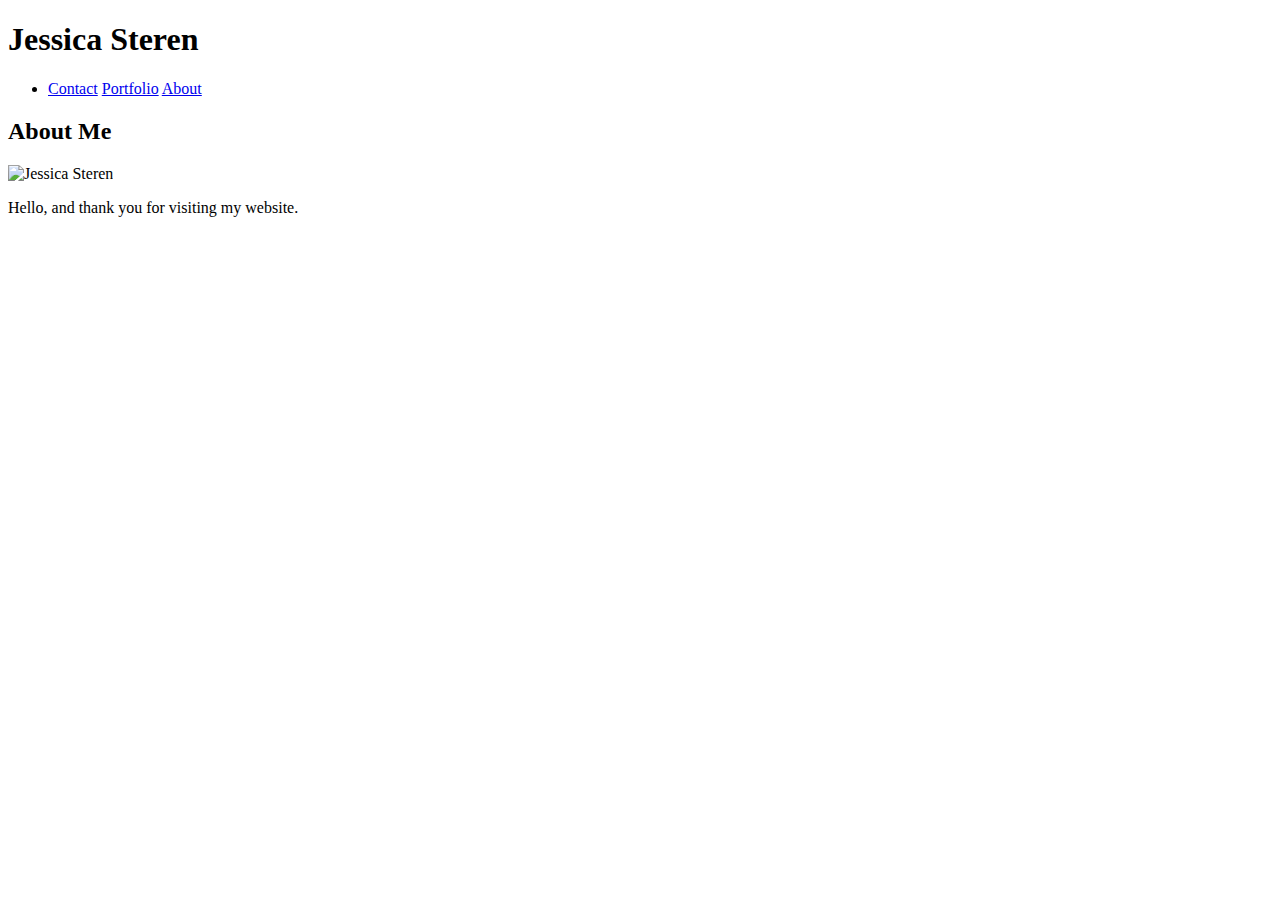
==== index.html @ 6ff4fa4b "initial project version" ====
<!DOCTYPE html>
<html lang="en">
<head>
    <meta charset="UTF-8">
    <meta name="viewport" content="width=device-width, initial-scale=1.0">
    <meta http-equiv="X-UA-Compatible" content="ie=edge">
    <title>Document</title>
    <link rel="stylesheet" type="text/css" href="assets/css/style.css">
</head>

<body>
    <header>
        <h1>Jessica Steren</h1>
        <div> 
            <ul>
                <li>
                    <a href="#">Contact</a>
                    <a href="#">Portfolio</a>
                    <a href="#">About</a>
                </li>

            </ul>
        </div>
      </header>
      <div class=container>
            <section id="main-bio">

                    <h2>About Me</h2>
              
                    <img src="C:\Users\jeste\Desktop\BootCamp\Week_1\Homework\Basic-Portfolio\assets\images\headshot.jpg" alt="Jessica Steren">
              
                    <p> Hello, and thank you for visiting my website.</p>
                  </section>
              
         </div>
      
</body>
</html>
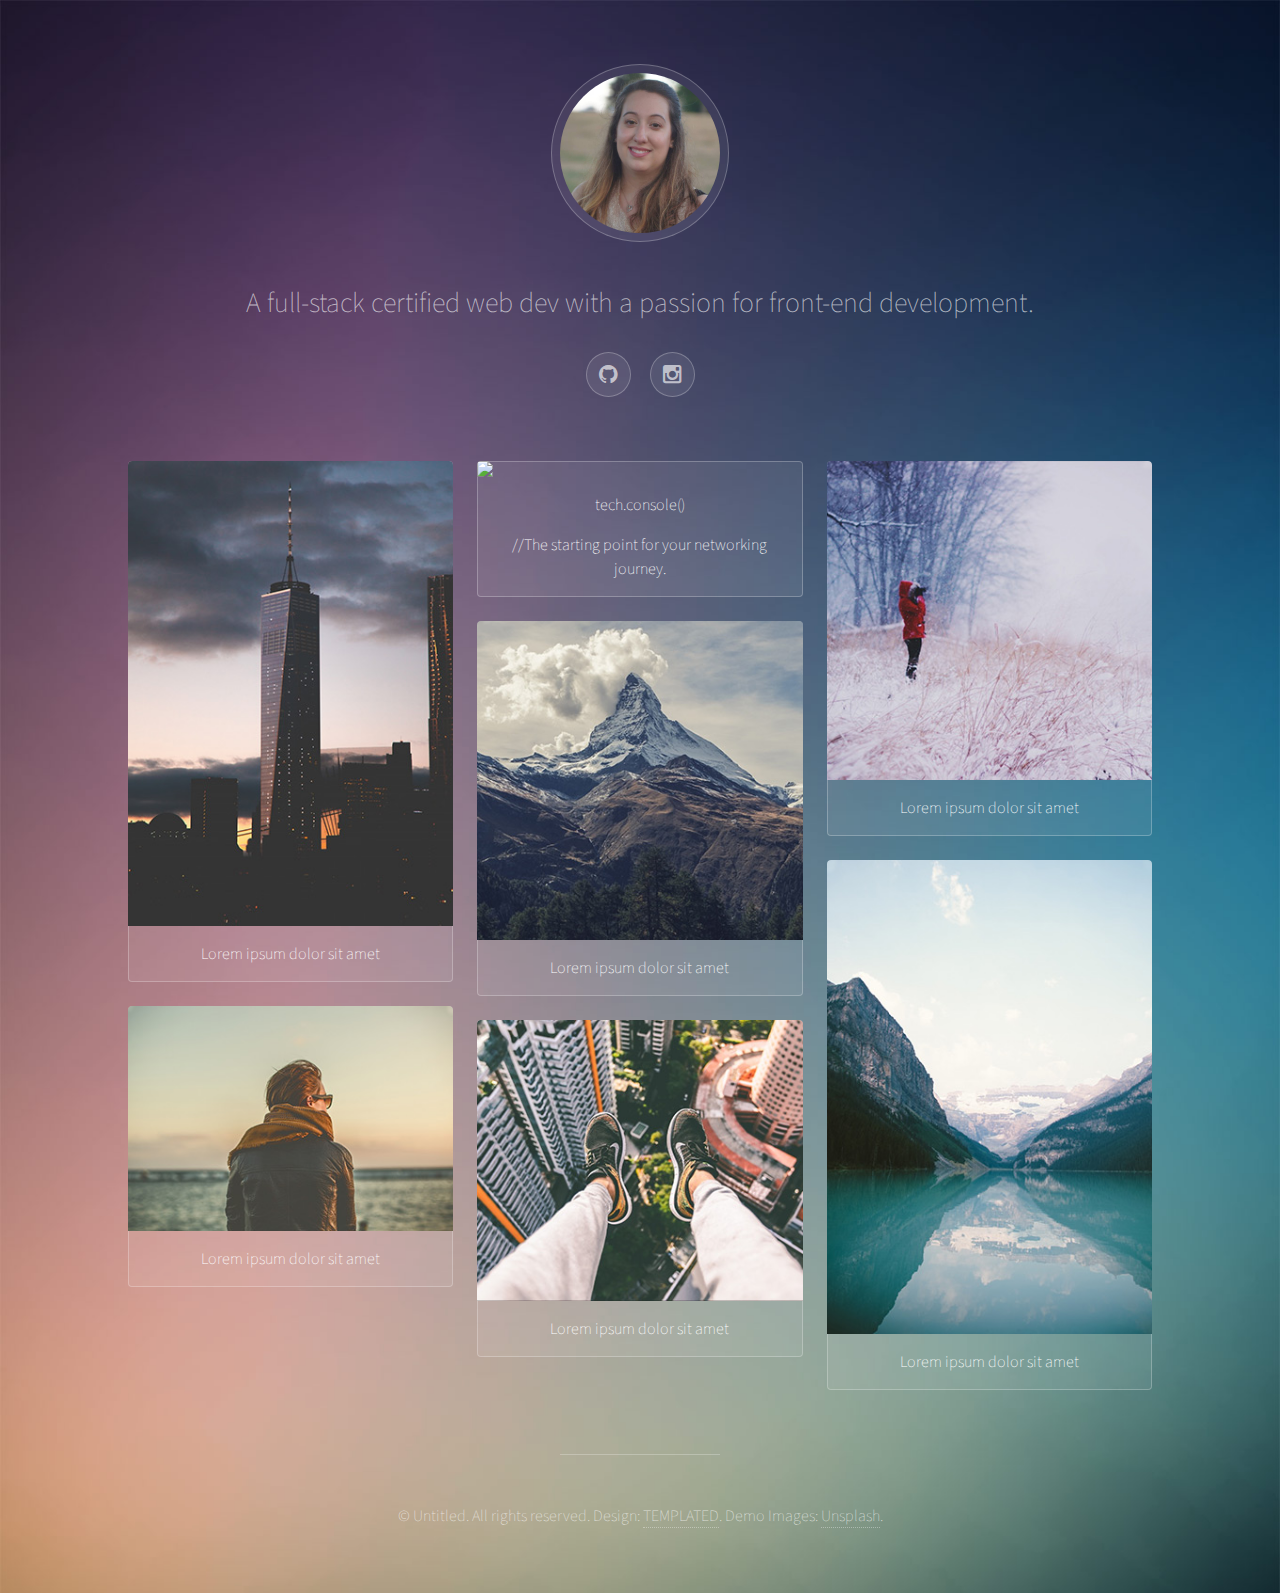
==== commit ab80a4c3: "make live" ====
--- a/index.html
+++ b/index.html
@@ -1,38 +1,87 @@
-<!DOCTYPE html>
-<html lang="en">
-<head>
-    <meta charset="UTF-8">
-    <meta name="viewport" content="width=device-width, initial-scale=1.0">
-    <meta http-equiv="X-UA-Compatible" content="ie=edge">
-    <title>Document</title>
-    <link rel="stylesheet" type="text/css" href="assets/css/style.css">
-</head>
+<!DOCTYPE HTML>
+<!--
+	Visualize by TEMPLATED
+	templated.co @templatedco
+	Released for free under the Creative Commons Attribution 3.0 license (templated.co/license)
+-->
+<html>
+	<head>
+		<title>Visualize by TEMPLATED</title>
+		<meta charset="utf-8" />
+		<meta name="viewport" content="width=device-width, initial-scale=1" />
+		<link rel="stylesheet" href="assets/css/main.css" />
+	</head>
+	<body>
 
-<body>
-    <header>
-        <h1>Jessica Steren</h1>
-        <div> 
-            <ul>
-                <li>
-                    <a href="#">Contact</a>
-                    <a href="#">Portfolio</a>
-                    <a href="#">About</a>
-                </li>
+		<!-- Wrapper -->
+			<div id="wrapper">
 
-            </ul>
-        </div>
-      </header>
-      <div class=container>
-            <section id="main-bio">
+				<!-- Header -->
+					<header id="header">
+						<span class="avatar"><img src="images/avatar.jpg" alt="" /></span>
+						<h1> A full-stack certified web dev with a passion for 	front-end development.</h1>
+						<ul class="icons">
+							<li><a href="https://github.com/fitharwe" class="icon style2 fa-github"><span class="label">GitHub</span></a></li>
+							<li><a href="https://www.instagram.com/msjessica_elizabeth	/" class="icon style2 fa-instagram"><span class="label">Instagram</span></a></li>
+						</ul>
+					</header>
 
-                    <h2>About Me</h2>
-              
-                    <img src="C:\Users\jeste\Desktop\BootCamp\Week_1\Homework\Basic-Portfolio\assets\images\headshot.jpg" alt="Jessica Steren">
-              
-                    <p> Hello, and thank you for visiting my website.</p>
-                  </section>
-              
-         </div>
-      
-</body>
+				<!-- Main -->
+					<section id="main">
+
+						<!-- Thumbnails -->
+							<section class="thumbnails">
+								<div>
+									<a href="images/fulls/01.jpg">
+										<img src="images/thumbs/01.jpg" alt="" />
+										<h3>Lorem ipsum dolor sit amet</h3>
+									</a>
+									<a href="images/fulls/02.jpg">
+										<img src="images/thumbs/02.jpg" alt="" />
+										<h3>Lorem ipsum dolor sit amet</h3>
+									</a>
+								</div>
+								<div>
+									<a href="images/fulls/03.jpg">
+										<img src="images/thumbs/03.jpg" ,alt="" />
+										<h3>tech.console()</h3> 
+										<h3>//The starting point for your networking journey.</h3>
+									</a>
+									<a href="images/fulls/04.jpg">
+										<img src="images/thumbs/04.jpg" alt="" />
+										<h3>Lorem ipsum dolor sit amet</h3>
+									</a>
+									<a href="images/fulls/05.jpg">
+										<img src="images/thumbs/05.jpg" alt="" />
+										<h3>Lorem ipsum dolor sit amet</h3>
+									</a>
+								</div>
+								<div>
+									<a href="images/fulls/06.jpg">
+										<img src="images/thumbs/06.jpg" alt="" />
+										<h3>Lorem ipsum dolor sit amet</h3>
+									</a>
+									<a href="images/fulls/07.jpg">
+										<img src="images/thumbs/07.jpg" alt="" />
+										<h3>Lorem ipsum dolor sit amet</h3>
+									</a>
+								</div>
+							</section>
+
+					</section>
+
+				<!-- Footer -->
+					<footer id="footer">
+						<p>&copy; Untitled. All rights reserved. Design: <a href="http://templated.co">TEMPLATED</a>. Demo Images: <a href="http://unsplash.com">Unsplash</a>.</p>
+					</footer>
+
+			</div>
+
+		<!-- Scripts -->
+			<script src="assets/js/jquery.min.js"></script>
+			<script src="assets/js/jquery.poptrox.min.js"></script>
+			<script src="assets/js/skel.min.js"></script>
+			<script src="assets/js/main.js"></script>
+
+	</body>
 </html>--- a/assets/css/main.css
+++ b/assets/css/main.css
@@ -0,0 +1,2638 @@
+@charset "UTF-8";
+@import url(font-awesome.min.css);
+@import url("http://fonts.googleapis.com/css?family=Source+Sans+Pro:200");
+
+/*
+	Visualize by TEMPLATED
+	templated.co @templatedco
+	Released for free under the Creative Commons Attribution 3.0 license (templated.co/license)
+*/
+
+/* Reset */
+
+	html, body, div, span, applet, object, iframe, h1, h2, h3, h4, h5, h6, p, blockquote, pre, a, abbr, acronym, address, big, cite, code, del, dfn, em, img, ins, kbd, q, s, samp, small, strike, strong, sub, sup, tt, var, b, u, i, center, dl, dt, dd, ol, ul, li, fieldset, form, label, legend, table, caption, tbody, tfoot, thead, tr, th, td, article, aside, canvas, details, embed, figure, figcaption, footer, header, hgroup, menu, nav, output, ruby, section, summary, time, mark, audio, video {
+		margin: 0;
+		padding: 0;
+		border: 0;
+		font-size: 100%;
+		font: inherit;
+		vertical-align: baseline;
+	}
+
+	article, aside, details, figcaption, figure, footer, header, hgroup, menu, nav, section {
+		display: block;
+	}
+
+	body {
+		line-height: 1;
+	}
+
+	ol, ul {
+		list-style: none;
+	}
+
+	blockquote, q {
+		quotes: none;
+	}
+
+	blockquote:before, blockquote:after, q:before, q:after {
+		content: '';
+		content: none;
+	}
+
+	table {
+		border-collapse: collapse;
+		border-spacing: 0;
+	}
+
+	body {
+		-webkit-text-size-adjust: none;
+	}
+
+/* Box Model */
+
+	*, *:before, *:after {
+		-moz-box-sizing: border-box;
+		-webkit-box-sizing: border-box;
+		box-sizing: border-box;
+	}
+
+/* Grid */
+
+	.row {
+		border-bottom: solid 1px transparent;
+		-moz-box-sizing: border-box;
+		-webkit-box-sizing: border-box;
+		box-sizing: border-box;
+	}
+
+	.row > * {
+		float: left;
+		-moz-box-sizing: border-box;
+		-webkit-box-sizing: border-box;
+		box-sizing: border-box;
+	}
+
+	.row:after, .row:before {
+		content: '';
+		display: block;
+		clear: both;
+		height: 0;
+	}
+
+	.row.uniform > * > :first-child {
+		margin-top: 0;
+	}
+
+	.row.uniform > * > :last-child {
+		margin-bottom: 0;
+	}
+
+	.row.\30 \25 > * {
+		padding: 0 0 0 0em;
+	}
+
+	.row.\30 \25 {
+		margin: 0 0 -1px 0em;
+	}
+
+	.row.uniform.\30 \25 > * {
+		padding: 0em 0 0 0em;
+	}
+
+	.row.uniform.\30 \25 {
+		margin: 0em 0 -1px 0em;
+	}
+
+	.row > * {
+		padding: 0 0 0 2em;
+	}
+
+	.row {
+		margin: 0 0 -1px -2em;
+	}
+
+	.row.uniform > * {
+		padding: 2em 0 0 2em;
+	}
+
+	.row.uniform {
+		margin: -2em 0 -1px -2em;
+	}
+
+	.row.\32 00\25 > * {
+		padding: 0 0 0 4em;
+	}
+
+	.row.\32 00\25 {
+		margin: 0 0 -1px -4em;
+	}
+
+	.row.uniform.\32 00\25 > * {
+		padding: 4em 0 0 4em;
+	}
+
+	.row.uniform.\32 00\25 {
+		margin: -4em 0 -1px -4em;
+	}
+
+	.row.\31 50\25 > * {
+		padding: 0 0 0 3em;
+	}
+
+	.row.\31 50\25 {
+		margin: 0 0 -1px -3em;
+	}
+
+	.row.uniform.\31 50\25 > * {
+		padding: 3em 0 0 3em;
+	}
+
+	.row.uniform.\31 50\25 {
+		margin: -3em 0 -1px -3em;
+	}
+
+	.row.\35 0\25 > * {
+		padding: 0 0 0 1em;
+	}
+
+	.row.\35 0\25 {
+		margin: 0 0 -1px -1em;
+	}
+
+	.row.uniform.\35 0\25 > * {
+		padding: 1em 0 0 1em;
+	}
+
+	.row.uniform.\35 0\25 {
+		margin: -1em 0 -1px -1em;
+	}
+
+	.row.\32 5\25 > * {
+		padding: 0 0 0 0.5em;
+	}
+
+	.row.\32 5\25 {
+		margin: 0 0 -1px -0.5em;
+	}
+
+	.row.uniform.\32 5\25 > * {
+		padding: 0.5em 0 0 0.5em;
+	}
+
+	.row.uniform.\32 5\25 {
+		margin: -0.5em 0 -1px -0.5em;
+	}
+
+	.\31 2u, .\31 2u\24 {
+		width: 100%;
+		clear: none;
+		margin-left: 0;
+	}
+
+	.\31 1u, .\31 1u\24 {
+		width: 91.6666666667%;
+		clear: none;
+		margin-left: 0;
+	}
+
+	.\31 0u, .\31 0u\24 {
+		width: 83.3333333333%;
+		clear: none;
+		margin-left: 0;
+	}
+
+	.\39 u, .\39 u\24 {
+		width: 75%;
+		clear: none;
+		margin-left: 0;
+	}
+
+	.\38 u, .\38 u\24 {
+		width: 66.6666666667%;
+		clear: none;
+		margin-left: 0;
+	}
+
+	.\37 u, .\37 u\24 {
+		width: 58.3333333333%;
+		clear: none;
+		margin-left: 0;
+	}
+
+	.\36 u, .\36 u\24 {
+		width: 50%;
+		clear: none;
+		margin-left: 0;
+	}
+
+	.\35 u, .\35 u\24 {
+		width: 41.6666666667%;
+		clear: none;
+		margin-left: 0;
+	}
+
+	.\34 u, .\34 u\24 {
+		width: 33.3333333333%;
+		clear: none;
+		margin-left: 0;
+	}
+
+	.\33 u, .\33 u\24 {
+		width: 25%;
+		clear: none;
+		margin-left: 0;
+	}
+
+	.\32 u, .\32 u\24 {
+		width: 16.6666666667%;
+		clear: none;
+		margin-left: 0;
+	}
+
+	.\31 u, .\31 u\24 {
+		width: 8.3333333333%;
+		clear: none;
+		margin-left: 0;
+	}
+
+	.\31 2u\24 + *,
+	.\31 1u\24 + *,
+	.\31 0u\24 + *,
+	.\39 u\24 + *,
+	.\38 u\24 + *,
+	.\37 u\24 + *,
+	.\36 u\24 + *,
+	.\35 u\24 + *,
+	.\34 u\24 + *,
+	.\33 u\24 + *,
+	.\32 u\24 + *,
+	.\31 u\24 + * {
+		clear: left;
+	}
+
+	.\-11u {
+		margin-left: 91.66667%;
+	}
+
+	.\-10u {
+		margin-left: 83.33333%;
+	}
+
+	.\-9u {
+		margin-left: 75%;
+	}
+
+	.\-8u {
+		margin-left: 66.66667%;
+	}
+
+	.\-7u {
+		margin-left: 58.33333%;
+	}
+
+	.\-6u {
+		margin-left: 50%;
+	}
+
+	.\-5u {
+		margin-left: 41.66667%;
+	}
+
+	.\-4u {
+		margin-left: 33.33333%;
+	}
+
+	.\-3u {
+		margin-left: 25%;
+	}
+
+	.\-2u {
+		margin-left: 16.66667%;
+	}
+
+	.\-1u {
+		margin-left: 8.33333%;
+	}
+
+	@media screen and (max-width: 1680px) {
+
+		.row > * {
+			padding: 0 0 0 2em;
+		}
+
+		.row {
+			margin: 0 0 -1px -2em;
+		}
+
+		.row.uniform > * {
+			padding: 2em 0 0 2em;
+		}
+
+		.row.uniform {
+			margin: -2em 0 -1px -2em;
+		}
+
+		.row.\32 00\25 > * {
+			padding: 0 0 0 4em;
+		}
+
+		.row.\32 00\25 {
+			margin: 0 0 -1px -4em;
+		}
+
+		.row.uniform.\32 00\25 > * {
+			padding: 4em 0 0 4em;
+		}
+
+		.row.uniform.\32 00\25 {
+			margin: -4em 0 -1px -4em;
+		}
+
+		.row.\31 50\25 > * {
+			padding: 0 0 0 3em;
+		}
+
+		.row.\31 50\25 {
+			margin: 0 0 -1px -3em;
+		}
+
+		.row.uniform.\31 50\25 > * {
+			padding: 3em 0 0 3em;
+		}
+
+		.row.uniform.\31 50\25 {
+			margin: -3em 0 -1px -3em;
+		}
+
+		.row.\35 0\25 > * {
+			padding: 0 0 0 1em;
+		}
+
+		.row.\35 0\25 {
+			margin: 0 0 -1px -1em;
+		}
+
+		.row.uniform.\35 0\25 > * {
+			padding: 1em 0 0 1em;
+		}
+
+		.row.uniform.\35 0\25 {
+			margin: -1em 0 -1px -1em;
+		}
+
+		.row.\32 5\25 > * {
+			padding: 0 0 0 0.5em;
+		}
+
+		.row.\32 5\25 {
+			margin: 0 0 -1px -0.5em;
+		}
+
+		.row.uniform.\32 5\25 > * {
+			padding: 0.5em 0 0 0.5em;
+		}
+
+		.row.uniform.\32 5\25 {
+			margin: -0.5em 0 -1px -0.5em;
+		}
+
+		.\31 2u\28xlarge\29, .\31 2u\24\28xlarge\29 {
+			width: 100%;
+			clear: none;
+			margin-left: 0;
+		}
+
+		.\31 1u\28xlarge\29, .\31 1u\24\28xlarge\29 {
+			width: 91.6666666667%;
+			clear: none;
+			margin-left: 0;
+		}
+
+		.\31 0u\28xlarge\29, .\31 0u\24\28xlarge\29 {
+			width: 83.3333333333%;
+			clear: none;
+			margin-left: 0;
+		}
+
+		.\39 u\28xlarge\29, .\39 u\24\28xlarge\29 {
+			width: 75%;
+			clear: none;
+			margin-left: 0;
+		}
+
+		.\38 u\28xlarge\29, .\38 u\24\28xlarge\29 {
+			width: 66.6666666667%;
+			clear: none;
+			margin-left: 0;
+		}
+
+		.\37 u\28xlarge\29, .\37 u\24\28xlarge\29 {
+			width: 58.3333333333%;
+			clear: none;
+			margin-left: 0;
+		}
+
+		.\36 u\28xlarge\29, .\36 u\24\28xlarge\29 {
+			width: 50%;
+			clear: none;
+			margin-left: 0;
+		}
+
+		.\35 u\28xlarge\29, .\35 u\24\28xlarge\29 {
+			width: 41.6666666667%;
+			clear: none;
+			margin-left: 0;
+		}
+
+		.\34 u\28xlarge\29, .\34 u\24\28xlarge\29 {
+			width: 33.3333333333%;
+			clear: none;
+			margin-left: 0;
+		}
+
+		.\33 u\28xlarge\29, .\33 u\24\28xlarge\29 {
+			width: 25%;
+			clear: none;
+			margin-left: 0;
+		}
+
+		.\32 u\28xlarge\29, .\32 u\24\28xlarge\29 {
+			width: 16.6666666667%;
+			clear: none;
+			margin-left: 0;
+		}
+
+		.\31 u\28xlarge\29, .\31 u\24\28xlarge\29 {
+			width: 8.3333333333%;
+			clear: none;
+			margin-left: 0;
+		}
+
+		.\31 2u\24\28xlarge\29 + *,
+		.\31 1u\24\28xlarge\29 + *,
+		.\31 0u\24\28xlarge\29 + *,
+		.\39 u\24\28xlarge\29 + *,
+		.\38 u\24\28xlarge\29 + *,
+		.\37 u\24\28xlarge\29 + *,
+		.\36 u\24\28xlarge\29 + *,
+		.\35 u\24\28xlarge\29 + *,
+		.\34 u\24\28xlarge\29 + *,
+		.\33 u\24\28xlarge\29 + *,
+		.\32 u\24\28xlarge\29 + *,
+		.\31 u\24\28xlarge\29 + * {
+			clear: left;
+		}
+
+		.\-11u\28xlarge\29 {
+			margin-left: 91.66667%;
+		}
+
+		.\-10u\28xlarge\29 {
+			margin-left: 83.33333%;
+		}
+
+		.\-9u\28xlarge\29 {
+			margin-left: 75%;
+		}
+
+		.\-8u\28xlarge\29 {
+			margin-left: 66.66667%;
+		}
+
+		.\-7u\28xlarge\29 {
+			margin-left: 58.33333%;
+		}
+
+		.\-6u\28xlarge\29 {
+			margin-left: 50%;
+		}
+
+		.\-5u\28xlarge\29 {
+			margin-left: 41.66667%;
+		}
+
+		.\-4u\28xlarge\29 {
+			margin-left: 33.33333%;
+		}
+
+		.\-3u\28xlarge\29 {
+			margin-left: 25%;
+		}
+
+		.\-2u\28xlarge\29 {
+			margin-left: 16.66667%;
+		}
+
+		.\-1u\28xlarge\29 {
+			margin-left: 8.33333%;
+		}
+
+	}
+
+	@media screen and (max-width: 1280px) {
+
+		.row > * {
+			padding: 0 0 0 2em;
+		}
+
+		.row {
+			margin: 0 0 -1px -2em;
+		}
+
+		.row.uniform > * {
+			padding: 2em 0 0 2em;
+		}
+
+		.row.uniform {
+			margin: -2em 0 -1px -2em;
+		}
+
+		.row.\32 00\25 > * {
+			padding: 0 0 0 4em;
+		}
+
+		.row.\32 00\25 {
+			margin: 0 0 -1px -4em;
+		}
+
+		.row.uniform.\32 00\25 > * {
+			padding: 4em 0 0 4em;
+		}
+
+		.row.uniform.\32 00\25 {
+			margin: -4em 0 -1px -4em;
+		}
+
+		.row.\31 50\25 > * {
+			padding: 0 0 0 3em;
+		}
+
+		.row.\31 50\25 {
+			margin: 0 0 -1px -3em;
+		}
+
+		.row.uniform.\31 50\25 > * {
+			padding: 3em 0 0 3em;
+		}
+
+		.row.uniform.\31 50\25 {
+			margin: -3em 0 -1px -3em;
+		}
+
+		.row.\35 0\25 > * {
+			padding: 0 0 0 1em;
+		}
+
+		.row.\35 0\25 {
+			margin: 0 0 -1px -1em;
+		}
+
+		.row.uniform.\35 0\25 > * {
+			padding: 1em 0 0 1em;
+		}
+
+		.row.uniform.\35 0\25 {
+			margin: -1em 0 -1px -1em;
+		}
+
+		.row.\32 5\25 > * {
+			padding: 0 0 0 0.5em;
+		}
+
+		.row.\32 5\25 {
+			margin: 0 0 -1px -0.5em;
+		}
+
+		.row.uniform.\32 5\25 > * {
+			padding: 0.5em 0 0 0.5em;
+		}
+
+		.row.uniform.\32 5\25 {
+			margin: -0.5em 0 -1px -0.5em;
+		}
+
+		.\31 2u\28large\29, .\31 2u\24\28large\29 {
+			width: 100%;
+			clear: none;
+			margin-left: 0;
+		}
+
+		.\31 1u\28large\29, .\31 1u\24\28large\29 {
+			width: 91.6666666667%;
+			clear: none;
+			margin-left: 0;
+		}
+
+		.\31 0u\28large\29, .\31 0u\24\28large\29 {
+			width: 83.3333333333%;
+			clear: none;
+			margin-left: 0;
+		}
+
+		.\39 u\28large\29, .\39 u\24\28large\29 {
+			width: 75%;
+			clear: none;
+			margin-left: 0;
+		}
+
+		.\38 u\28large\29, .\38 u\24\28large\29 {
+			width: 66.6666666667%;
+			clear: none;
+			margin-left: 0;
+		}
+
+		.\37 u\28large\29, .\37 u\24\28large\29 {
+			width: 58.3333333333%;
+			clear: none;
+			margin-left: 0;
+		}
+
+		.\36 u\28large\29, .\36 u\24\28large\29 {
+			width: 50%;
+			clear: none;
+			margin-left: 0;
+		}
+
+		.\35 u\28large\29, .\35 u\24\28large\29 {
+			width: 41.6666666667%;
+			clear: none;
+			margin-left: 0;
+		}
+
+		.\34 u\28large\29, .\34 u\24\28large\29 {
+			width: 33.3333333333%;
+			clear: none;
+			margin-left: 0;
+		}
+
+		.\33 u\28large\29, .\33 u\24\28large\29 {
+			width: 25%;
+			clear: none;
+			margin-left: 0;
+		}
+
+		.\32 u\28large\29, .\32 u\24\28large\29 {
+			width: 16.6666666667%;
+			clear: none;
+			margin-left: 0;
+		}
+
+		.\31 u\28large\29, .\31 u\24\28large\29 {
+			width: 8.3333333333%;
+			clear: none;
+			margin-left: 0;
+		}
+
+		.\31 2u\24\28large\29 + *,
+		.\31 1u\24\28large\29 + *,
+		.\31 0u\24\28large\29 + *,
+		.\39 u\24\28large\29 + *,
+		.\38 u\24\28large\29 + *,
+		.\37 u\24\28large\29 + *,
+		.\36 u\24\28large\29 + *,
+		.\35 u\24\28large\29 + *,
+		.\34 u\24\28large\29 + *,
+		.\33 u\24\28large\29 + *,
+		.\32 u\24\28large\29 + *,
+		.\31 u\24\28large\29 + * {
+			clear: left;
+		}
+
+		.\-11u\28large\29 {
+			margin-left: 91.66667%;
+		}
+
+		.\-10u\28large\29 {
+			margin-left: 83.33333%;
+		}
+
+		.\-9u\28large\29 {
+			margin-left: 75%;
+		}
+
+		.\-8u\28large\29 {
+			margin-left: 66.66667%;
+		}
+
+		.\-7u\28large\29 {
+			margin-left: 58.33333%;
+		}
+
+		.\-6u\28large\29 {
+			margin-left: 50%;
+		}
+
+		.\-5u\28large\29 {
+			margin-left: 41.66667%;
+		}
+
+		.\-4u\28large\29 {
+			margin-left: 33.33333%;
+		}
+
+		.\-3u\28large\29 {
+			margin-left: 25%;
+		}
+
+		.\-2u\28large\29 {
+			margin-left: 16.66667%;
+		}
+
+		.\-1u\28large\29 {
+			margin-left: 8.33333%;
+		}
+
+	}
+
+	@media screen and (max-width: 980px) {
+
+		.row > * {
+			padding: 0 0 0 2em;
+		}
+
+		.row {
+			margin: 0 0 -1px -2em;
+		}
+
+		.row.uniform > * {
+			padding: 2em 0 0 2em;
+		}
+
+		.row.uniform {
+			margin: -2em 0 -1px -2em;
+		}
+
+		.row.\32 00\25 > * {
+			padding: 0 0 0 4em;
+		}
+
+		.row.\32 00\25 {
+			margin: 0 0 -1px -4em;
+		}
+
+		.row.uniform.\32 00\25 > * {
+			padding: 4em 0 0 4em;
+		}
+
+		.row.uniform.\32 00\25 {
+			margin: -4em 0 -1px -4em;
+		}
+
+		.row.\31 50\25 > * {
+			padding: 0 0 0 3em;
+		}
+
+		.row.\31 50\25 {
+			margin: 0 0 -1px -3em;
+		}
+
+		.row.uniform.\31 50\25 > * {
+			padding: 3em 0 0 3em;
+		}
+
+		.row.uniform.\31 50\25 {
+			margin: -3em 0 -1px -3em;
+		}
+
+		.row.\35 0\25 > * {
+			padding: 0 0 0 1em;
+		}
+
+		.row.\35 0\25 {
+			margin: 0 0 -1px -1em;
+		}
+
+		.row.uniform.\35 0\25 > * {
+			padding: 1em 0 0 1em;
+		}
+
+		.row.uniform.\35 0\25 {
+			margin: -1em 0 -1px -1em;
+		}
+
+		.row.\32 5\25 > * {
+			padding: 0 0 0 0.5em;
+		}
+
+		.row.\32 5\25 {
+			margin: 0 0 -1px -0.5em;
+		}
+
+		.row.uniform.\32 5\25 > * {
+			padding: 0.5em 0 0 0.5em;
+		}
+
+		.row.uniform.\32 5\25 {
+			margin: -0.5em 0 -1px -0.5em;
+		}
+
+		.\31 2u\28medium\29, .\31 2u\24\28medium\29 {
+			width: 100%;
+			clear: none;
+			margin-left: 0;
+		}
+
+		.\31 1u\28medium\29, .\31 1u\24\28medium\29 {
+			width: 91.6666666667%;
+			clear: none;
+			margin-left: 0;
+		}
+
+		.\31 0u\28medium\29, .\31 0u\24\28medium\29 {
+			width: 83.3333333333%;
+			clear: none;
+			margin-left: 0;
+		}
+
+		.\39 u\28medium\29, .\39 u\24\28medium\29 {
+			width: 75%;
+			clear: none;
+			margin-left: 0;
+		}
+
+		.\38 u\28medium\29, .\38 u\24\28medium\29 {
+			width: 66.6666666667%;
+			clear: none;
+			margin-left: 0;
+		}
+
+		.\37 u\28medium\29, .\37 u\24\28medium\29 {
+			width: 58.3333333333%;
+			clear: none;
+			margin-left: 0;
+		}
+
+		.\36 u\28medium\29, .\36 u\24\28medium\29 {
+			width: 50%;
+			clear: none;
+			margin-left: 0;
+		}
+
+		.\35 u\28medium\29, .\35 u\24\28medium\29 {
+			width: 41.6666666667%;
+			clear: none;
+			margin-left: 0;
+		}
+
+		.\34 u\28medium\29, .\34 u\24\28medium\29 {
+			width: 33.3333333333%;
+			clear: none;
+			margin-left: 0;
+		}
+
+		.\33 u\28medium\29, .\33 u\24\28medium\29 {
+			width: 25%;
+			clear: none;
+			margin-left: 0;
+		}
+
+		.\32 u\28medium\29, .\32 u\24\28medium\29 {
+			width: 16.6666666667%;
+			clear: none;
+			margin-left: 0;
+		}
+
+		.\31 u\28medium\29, .\31 u\24\28medium\29 {
+			width: 8.3333333333%;
+			clear: none;
+			margin-left: 0;
+		}
+
+		.\31 2u\24\28medium\29 + *,
+		.\31 1u\24\28medium\29 + *,
+		.\31 0u\24\28medium\29 + *,
+		.\39 u\24\28medium\29 + *,
+		.\38 u\24\28medium\29 + *,
+		.\37 u\24\28medium\29 + *,
+		.\36 u\24\28medium\29 + *,
+		.\35 u\24\28medium\29 + *,
+		.\34 u\24\28medium\29 + *,
+		.\33 u\24\28medium\29 + *,
+		.\32 u\24\28medium\29 + *,
+		.\31 u\24\28medium\29 + * {
+			clear: left;
+		}
+
+		.\-11u\28medium\29 {
+			margin-left: 91.66667%;
+		}
+
+		.\-10u\28medium\29 {
+			margin-left: 83.33333%;
+		}
+
+		.\-9u\28medium\29 {
+			margin-left: 75%;
+		}
+
+		.\-8u\28medium\29 {
+			margin-left: 66.66667%;
+		}
+
+		.\-7u\28medium\29 {
+			margin-left: 58.33333%;
+		}
+
+		.\-6u\28medium\29 {
+			margin-left: 50%;
+		}
+
+		.\-5u\28medium\29 {
+			margin-left: 41.66667%;
+		}
+
+		.\-4u\28medium\29 {
+			margin-left: 33.33333%;
+		}
+
+		.\-3u\28medium\29 {
+			margin-left: 25%;
+		}
+
+		.\-2u\28medium\29 {
+			margin-left: 16.66667%;
+		}
+
+		.\-1u\28medium\29 {
+			margin-left: 8.33333%;
+		}
+
+	}
+
+	@media screen and (max-width: 736px) {
+
+		.row > * {
+			padding: 0 0 0 2em;
+		}
+
+		.row {
+			margin: 0 0 -1px -2em;
+		}
+
+		.row.uniform > * {
+			padding: 2em 0 0 2em;
+		}
+
+		.row.uniform {
+			margin: -2em 0 -1px -2em;
+		}
+
+		.row.\32 00\25 > * {
+			padding: 0 0 0 4em;
+		}
+
+		.row.\32 00\25 {
+			margin: 0 0 -1px -4em;
+		}
+
+		.row.uniform.\32 00\25 > * {
+			padding: 4em 0 0 4em;
+		}
+
+		.row.uniform.\32 00\25 {
+			margin: -4em 0 -1px -4em;
+		}
+
+		.row.\31 50\25 > * {
+			padding: 0 0 0 3em;
+		}
+
+		.row.\31 50\25 {
+			margin: 0 0 -1px -3em;
+		}
+
+		.row.uniform.\31 50\25 > * {
+			padding: 3em 0 0 3em;
+		}
+
+		.row.uniform.\31 50\25 {
+			margin: -3em 0 -1px -3em;
+		}
+
+		.row.\35 0\25 > * {
+			padding: 0 0 0 1em;
+		}
+
+		.row.\35 0\25 {
+			margin: 0 0 -1px -1em;
+		}
+
+		.row.uniform.\35 0\25 > * {
+			padding: 1em 0 0 1em;
+		}
+
+		.row.uniform.\35 0\25 {
+			margin: -1em 0 -1px -1em;
+		}
+
+		.row.\32 5\25 > * {
+			padding: 0 0 0 0.5em;
+		}
+
+		.row.\32 5\25 {
+			margin: 0 0 -1px -0.5em;
+		}
+
+		.row.uniform.\32 5\25 > * {
+			padding: 0.5em 0 0 0.5em;
+		}
+
+		.row.uniform.\32 5\25 {
+			margin: -0.5em 0 -1px -0.5em;
+		}
+
+		.\31 2u\28small\29, .\31 2u\24\28small\29 {
+			width: 100%;
+			clear: none;
+			margin-left: 0;
+		}
+
+		.\31 1u\28small\29, .\31 1u\24\28small\29 {
+			width: 91.6666666667%;
+			clear: none;
+			margin-left: 0;
+		}
+
+		.\31 0u\28small\29, .\31 0u\24\28small\29 {
+			width: 83.3333333333%;
+			clear: none;
+			margin-left: 0;
+		}
+
+		.\39 u\28small\29, .\39 u\24\28small\29 {
+			width: 75%;
+			clear: none;
+			margin-left: 0;
+		}
+
+		.\38 u\28small\29, .\38 u\24\28small\29 {
+			width: 66.6666666667%;
+			clear: none;
+			margin-left: 0;
+		}
+
+		.\37 u\28small\29, .\37 u\24\28small\29 {
+			width: 58.3333333333%;
+			clear: none;
+			margin-left: 0;
+		}
+
+		.\36 u\28small\29, .\36 u\24\28small\29 {
+			width: 50%;
+			clear: none;
+			margin-left: 0;
+		}
+
+		.\35 u\28small\29, .\35 u\24\28small\29 {
+			width: 41.6666666667%;
+			clear: none;
+			margin-left: 0;
+		}
+
+		.\34 u\28small\29, .\34 u\24\28small\29 {
+			width: 33.3333333333%;
+			clear: none;
+			margin-left: 0;
+		}
+
+		.\33 u\28small\29, .\33 u\24\28small\29 {
+			width: 25%;
+			clear: none;
+			margin-left: 0;
+		}
+
+		.\32 u\28small\29, .\32 u\24\28small\29 {
+			width: 16.6666666667%;
+			clear: none;
+			margin-left: 0;
+		}
+
+		.\31 u\28small\29, .\31 u\24\28small\29 {
+			width: 8.3333333333%;
+			clear: none;
+			margin-left: 0;
+		}
+
+		.\31 2u\24\28small\29 + *,
+		.\31 1u\24\28small\29 + *,
+		.\31 0u\24\28small\29 + *,
+		.\39 u\24\28small\29 + *,
+		.\38 u\24\28small\29 + *,
+		.\37 u\24\28small\29 + *,
+		.\36 u\24\28small\29 + *,
+		.\35 u\24\28small\29 + *,
+		.\34 u\24\28small\29 + *,
+		.\33 u\24\28small\29 + *,
+		.\32 u\24\28small\29 + *,
+		.\31 u\24\28small\29 + * {
+			clear: left;
+		}
+
+		.\-11u\28small\29 {
+			margin-left: 91.66667%;
+		}
+
+		.\-10u\28small\29 {
+			margin-left: 83.33333%;
+		}
+
+		.\-9u\28small\29 {
+			margin-left: 75%;
+		}
+
+		.\-8u\28small\29 {
+			margin-left: 66.66667%;
+		}
+
+		.\-7u\28small\29 {
+			margin-left: 58.33333%;
+		}
+
+		.\-6u\28small\29 {
+			margin-left: 50%;
+		}
+
+		.\-5u\28small\29 {
+			margin-left: 41.66667%;
+		}
+
+		.\-4u\28small\29 {
+			margin-left: 33.33333%;
+		}
+
+		.\-3u\28small\29 {
+			margin-left: 25%;
+		}
+
+		.\-2u\28small\29 {
+			margin-left: 16.66667%;
+		}
+
+		.\-1u\28small\29 {
+			margin-left: 8.33333%;
+		}
+
+	}
+
+	@media screen and (max-width: 480px) {
+
+		.row > * {
+			padding: 0 0 0 2em;
+		}
+
+		.row {
+			margin: 0 0 -1px -2em;
+		}
+
+		.row.uniform > * {
+			padding: 2em 0 0 2em;
+		}
+
+		.row.uniform {
+			margin: -2em 0 -1px -2em;
+		}
+
+		.row.\32 00\25 > * {
+			padding: 0 0 0 4em;
+		}
+
+		.row.\32 00\25 {
+			margin: 0 0 -1px -4em;
+		}
+
+		.row.uniform.\32 00\25 > * {
+			padding: 4em 0 0 4em;
+		}
+
+		.row.uniform.\32 00\25 {
+			margin: -4em 0 -1px -4em;
+		}
+
+		.row.\31 50\25 > * {
+			padding: 0 0 0 3em;
+		}
+
+		.row.\31 50\25 {
+			margin: 0 0 -1px -3em;
+		}
+
+		.row.uniform.\31 50\25 > * {
+			padding: 3em 0 0 3em;
+		}
+
+		.row.uniform.\31 50\25 {
+			margin: -3em 0 -1px -3em;
+		}
+
+		.row.\35 0\25 > * {
+			padding: 0 0 0 1em;
+		}
+
+		.row.\35 0\25 {
+			margin: 0 0 -1px -1em;
+		}
+
+		.row.uniform.\35 0\25 > * {
+			padding: 1em 0 0 1em;
+		}
+
+		.row.uniform.\35 0\25 {
+			margin: -1em 0 -1px -1em;
+		}
+
+		.row.\32 5\25 > * {
+			padding: 0 0 0 0.5em;
+		}
+
+		.row.\32 5\25 {
+			margin: 0 0 -1px -0.5em;
+		}
+
+		.row.uniform.\32 5\25 > * {
+			padding: 0.5em 0 0 0.5em;
+		}
+
+		.row.uniform.\32 5\25 {
+			margin: -0.5em 0 -1px -0.5em;
+		}
+
+		.\31 2u\28xsmall\29, .\31 2u\24\28xsmall\29 {
+			width: 100%;
+			clear: none;
+			margin-left: 0;
+		}
+
+		.\31 1u\28xsmall\29, .\31 1u\24\28xsmall\29 {
+			width: 91.6666666667%;
+			clear: none;
+			margin-left: 0;
+		}
+
+		.\31 0u\28xsmall\29, .\31 0u\24\28xsmall\29 {
+			width: 83.3333333333%;
+			clear: none;
+			margin-left: 0;
+		}
+
+		.\39 u\28xsmall\29, .\39 u\24\28xsmall\29 {
+			width: 75%;
+			clear: none;
+			margin-left: 0;
+		}
+
+		.\38 u\28xsmall\29, .\38 u\24\28xsmall\29 {
+			width: 66.6666666667%;
+			clear: none;
+			margin-left: 0;
+		}
+
+		.\37 u\28xsmall\29, .\37 u\24\28xsmall\29 {
+			width: 58.3333333333%;
+			clear: none;
+			margin-left: 0;
+		}
+
+		.\36 u\28xsmall\29, .\36 u\24\28xsmall\29 {
+			width: 50%;
+			clear: none;
+			margin-left: 0;
+		}
+
+		.\35 u\28xsmall\29, .\35 u\24\28xsmall\29 {
+			width: 41.6666666667%;
+			clear: none;
+			margin-left: 0;
+		}
+
+		.\34 u\28xsmall\29, .\34 u\24\28xsmall\29 {
+			width: 33.3333333333%;
+			clear: none;
+			margin-left: 0;
+		}
+
+		.\33 u\28xsmall\29, .\33 u\24\28xsmall\29 {
+			width: 25%;
+			clear: none;
+			margin-left: 0;
+		}
+
+		.\32 u\28xsmall\29, .\32 u\24\28xsmall\29 {
+			width: 16.6666666667%;
+			clear: none;
+			margin-left: 0;
+		}
+
+		.\31 u\28xsmall\29, .\31 u\24\28xsmall\29 {
+			width: 8.3333333333%;
+			clear: none;
+			margin-left: 0;
+		}
+
+		.\31 2u\24\28xsmall\29 + *,
+		.\31 1u\24\28xsmall\29 + *,
+		.\31 0u\24\28xsmall\29 + *,
+		.\39 u\24\28xsmall\29 + *,
+		.\38 u\24\28xsmall\29 + *,
+		.\37 u\24\28xsmall\29 + *,
+		.\36 u\24\28xsmall\29 + *,
+		.\35 u\24\28xsmall\29 + *,
+		.\34 u\24\28xsmall\29 + *,
+		.\33 u\24\28xsmall\29 + *,
+		.\32 u\24\28xsmall\29 + *,
+		.\31 u\24\28xsmall\29 + * {
+			clear: left;
+		}
+
+		.\-11u\28xsmall\29 {
+			margin-left: 91.66667%;
+		}
+
+		.\-10u\28xsmall\29 {
+			margin-left: 83.33333%;
+		}
+
+		.\-9u\28xsmall\29 {
+			margin-left: 75%;
+		}
+
+		.\-8u\28xsmall\29 {
+			margin-left: 66.66667%;
+		}
+
+		.\-7u\28xsmall\29 {
+			margin-left: 58.33333%;
+		}
+
+		.\-6u\28xsmall\29 {
+			margin-left: 50%;
+		}
+
+		.\-5u\28xsmall\29 {
+			margin-left: 41.66667%;
+		}
+
+		.\-4u\28xsmall\29 {
+			margin-left: 33.33333%;
+		}
+
+		.\-3u\28xsmall\29 {
+			margin-left: 25%;
+		}
+
+		.\-2u\28xsmall\29 {
+			margin-left: 16.66667%;
+		}
+
+		.\-1u\28xsmall\29 {
+			margin-left: 8.33333%;
+		}
+
+	}
+
+/* Basic */
+
+	@-ms-viewport {
+		width: device-width;
+	}
+
+	body {
+		-ms-overflow-style: scrollbar;
+	}
+
+	@media screen and (max-width: 480px) {
+
+		html, body {
+			min-width: 320px;
+		}
+
+	}
+
+	body {
+		background-color: #000;
+		background-image: url("../../images/bg.jpg");
+		background-size: cover;
+		background-position: top center;
+	}
+
+		body.is-loading *, body.is-loading *:before, body.is-loading *:after {
+			-moz-animation: none !important;
+			-webkit-animation: none !important;
+			-ms-animation: none !important;
+			animation: none !important;
+			-moz-transition: none !important;
+			-webkit-transition: none !important;
+			-ms-transition: none !important;
+			transition: none !important;
+		}
+
+/* Type */
+
+	body, input, select, textarea {
+		color: rgba(255, 255, 255, 0.65);
+		font-family: "Source Sans Pro", Helvetica, sans-serif;
+		font-size: 13pt;
+		font-weight: 200;
+		line-height: 1.65;
+	}
+
+		@media screen and (max-width: 1280px) {
+
+			body, input, select, textarea {
+				font-size: 12pt;
+			}
+
+		}
+
+	a {
+		color: inherit;
+		text-decoration: none;
+		border-bottom: dotted 1px rgba(255, 255, 255, 0.35);
+		-moz-transition: border-bottom-color 0.2s ease-in-out, color 0.2s ease-in-out;
+		-webkit-transition: border-bottom-color 0.2s ease-in-out, color 0.2s ease-in-out;
+		-ms-transition: border-bottom-color 0.2s ease-in-out, color 0.2s ease-in-out;
+		transition: border-bottom-color 0.2s ease-in-out, color 0.2s ease-in-out;
+	}
+
+		a:hover {
+			color: #ffffff;
+			border-bottom-color: transparent;
+		}
+
+	strong, b {
+		color: #ffffff;
+		font-weight: 200;
+	}
+
+	em, i {
+		font-style: italic;
+	}
+
+	p {
+		margin: 0 0 2em 0;
+	}
+
+	h1, h2, h3, h4, h5, h6 {
+		color: #ffffff;
+		font-weight: 200;
+		line-height: 1.5;
+		margin: 0 0 1em 0;
+	}
+
+		h1 a, h2 a, h3 a, h4 a, h5 a, h6 a {
+			color: inherit;
+			text-decoration: none;
+		}
+
+		@media screen and (max-width: 980px) {
+
+			h1 br, h2 br, h3 br, h4 br, h5 br, h6 br {
+				display: none;
+			}
+
+		}
+
+	h1 {
+		font-size: 1.75em;
+	}
+
+		@media screen and (max-width: 980px) {
+
+			h1 {
+				font-size: 1.5em;
+			}
+
+		}
+
+		@media screen and (max-width: 736px) {
+
+			h1 {
+				font-size: 1.25em;
+			}
+
+		}
+
+	h2 {
+		font-size: 1.35em;
+	}
+
+		@media screen and (max-width: 736px) {
+
+			h2 {
+				font-size: 1em;
+			}
+
+		}
+
+	h3 {
+		font-size: 1em;
+	}
+
+	h4 {
+		font-size: 1em;
+	}
+
+	h5 {
+		font-size: 0.9em;
+	}
+
+	h6 {
+		font-size: 0.7em;
+	}
+
+	sub {
+		font-size: 0.8em;
+		position: relative;
+		top: 0.5em;
+	}
+
+	sup {
+		font-size: 0.8em;
+		position: relative;
+		top: -0.5em;
+	}
+
+	blockquote {
+		border-left: solid 4px rgba(255, 255, 255, 0.25);
+		font-style: italic;
+		margin: 0 0 2em 0;
+		padding: 0.5em 0 0.5em 2em;
+	}
+
+	code {
+		background: rgba(255, 255, 255, 0.075);
+		border-radius: 4px;
+		border: solid 1px rgba(255, 255, 255, 0.25);
+		font-family: "Courier New", monospace;
+		font-size: 0.9em;
+		margin: 0 0.25em;
+		padding: 0.25em 0.65em;
+	}
+
+	pre {
+		-webkit-overflow-scrolling: touch;
+		font-family: "Courier New", monospace;
+		font-size: 0.9em;
+		margin: 0 0 2em 0;
+	}
+
+		pre code {
+			display: block;
+			line-height: 1.75;
+			padding: 1em 1.5em;
+			overflow-x: auto;
+		}
+
+	hr {
+		border: 0;
+		border-bottom: solid 1px rgba(255, 255, 255, 0.25);
+		margin: 2em 0;
+	}
+
+		hr.major {
+			margin: 3em 0;
+		}
+
+	.align-left {
+		text-align: left;
+	}
+
+	.align-center {
+		text-align: center;
+	}
+
+	.align-right {
+		text-align: right;
+	}
+
+/* Section/Article */
+
+	section.special, article.special {
+		text-align: center;
+	}
+
+	header p {
+		color: rgba(255, 255, 255, 0.35);
+		position: relative;
+		margin: 0 0 1.5em 0;
+	}
+
+	header h2 + p {
+		font-size: 1.25em;
+		margin-top: -1em;
+	}
+
+	header h3 + p {
+		font-size: 1.1em;
+		margin-top: -0.8em;
+	}
+
+	header h4 + p,
+	header h5 + p,
+	header h6 + p {
+		font-size: 0.9em;
+		margin-top: -0.6em;
+	}
+
+/* Form */
+
+	form {
+		margin: 0 0 2em 0;
+	}
+
+	label {
+		color: #ffffff;
+		display: block;
+		font-size: 0.9em;
+		font-weight: 200;
+		margin: 0 0 1em 0;
+	}
+
+	input[type="text"],
+	input[type="password"],
+	input[type="email"],
+	input[type="tel"],
+	select,
+	textarea {
+		-moz-appearance: none;
+		-webkit-appearance: none;
+		-ms-appearance: none;
+		appearance: none;
+		background: rgba(255, 255, 255, 0.075);
+		border-radius: 4px;
+		border: none;
+		border: solid 1px rgba(255, 255, 255, 0.25);
+		color: inherit;
+		display: block;
+		outline: 0;
+		padding: 0 1em;
+		text-decoration: none;
+		width: 100%;
+	}
+
+		input[type="text"]:invalid,
+		input[type="password"]:invalid,
+		input[type="email"]:invalid,
+		input[type="tel"]:invalid,
+		select:invalid,
+		textarea:invalid {
+			box-shadow: none;
+		}
+
+		input[type="text"]:focus,
+		input[type="password"]:focus,
+		input[type="email"]:focus,
+		input[type="tel"]:focus,
+		select:focus,
+		textarea:focus {
+			border-color: #FF6382;
+			box-shadow: 0 0 0 1px #FF6382;
+		}
+
+	.select-wrapper {
+		text-decoration: none;
+		display: block;
+		position: relative;
+	}
+
+		.select-wrapper:before {
+			content: "";
+			-moz-osx-font-smoothing: grayscale;
+			-webkit-font-smoothing: antialiased;
+			font-family: FontAwesome;
+			font-style: normal;
+			font-weight: normal;
+			text-transform: none !important;
+		}
+
+		.select-wrapper:before {
+			color: rgba(255, 255, 255, 0.25);
+			display: block;
+			height: 2.75em;
+			line-height: 2.75em;
+			pointer-events: none;
+			position: absolute;
+			right: 0;
+			text-align: center;
+			top: 0;
+			width: 2.75em;
+		}
+
+		.select-wrapper select::-ms-expand {
+			display: none;
+		}
+
+	input[type="text"],
+	input[type="password"],
+	input[type="email"],
+	select {
+		height: 2.75em;
+	}
+
+	textarea {
+		padding: 0.75em 1em;
+	}
+
+	input[type="checkbox"],
+	input[type="radio"] {
+		-moz-appearance: none;
+		-webkit-appearance: none;
+		-ms-appearance: none;
+		appearance: none;
+		display: block;
+		float: left;
+		margin-right: -2em;
+		opacity: 0;
+		width: 1em;
+		z-index: -1;
+	}
+
+		input[type="checkbox"] + label,
+		input[type="radio"] + label {
+			text-decoration: none;
+			color: rgba(255, 255, 255, 0.65);
+			cursor: pointer;
+			display: inline-block;
+			font-size: 1em;
+			font-weight: 200;
+			padding-left: 2.4em;
+			padding-right: 0.75em;
+			position: relative;
+		}
+
+			input[type="checkbox"] + label:before,
+			input[type="radio"] + label:before {
+				-moz-osx-font-smoothing: grayscale;
+				-webkit-font-smoothing: antialiased;
+				font-family: FontAwesome;
+				font-style: normal;
+				font-weight: normal;
+				text-transform: none !important;
+			}
+
+			input[type="checkbox"] + label:before,
+			input[type="radio"] + label:before {
+				background: rgba(255, 255, 255, 0.075);
+				border-radius: 4px;
+				border: solid 1px rgba(255, 255, 255, 0.25);
+				content: '';
+				display: inline-block;
+				height: 1.65em;
+				left: 0;
+				line-height: 1.58125em;
+				position: absolute;
+				text-align: center;
+				top: 0;
+				width: 1.65em;
+			}
+
+		input[type="checkbox"]:checked + label:before,
+		input[type="radio"]:checked + label:before {
+			background: #FF6382;
+			border-color: #FF6382;
+			color: #ffffff;
+			content: '\f00c';
+		}
+
+		input[type="checkbox"]:focus + label:before,
+		input[type="radio"]:focus + label:before {
+			border-color: #FF6382;
+			box-shadow: 0 0 0 1px #FF6382;
+		}
+
+	input[type="checkbox"] + label:before {
+		border-radius: 4px;
+	}
+
+	input[type="radio"] + label:before {
+		border-radius: 100%;
+	}
+
+	::-webkit-input-placeholder {
+		color: rgba(255, 255, 255, 0.35) !important;
+		opacity: 1.0;
+	}
+
+	:-moz-placeholder {
+		color: rgba(255, 255, 255, 0.35) !important;
+		opacity: 1.0;
+	}
+
+	::-moz-placeholder {
+		color: rgba(255, 255, 255, 0.35) !important;
+		opacity: 1.0;
+	}
+
+	:-ms-input-placeholder {
+		color: rgba(255, 255, 255, 0.35) !important;
+		opacity: 1.0;
+	}
+
+	.formerize-placeholder {
+		color: rgba(255, 255, 255, 0.35) !important;
+		opacity: 1.0;
+	}
+
+/* Box */
+
+	.box {
+		border-radius: 4px;
+		border: solid 1px rgba(255, 255, 255, 0.25);
+		margin-bottom: 2em;
+		padding: 1.5em;
+	}
+
+		.box > :last-child,
+		.box > :last-child > :last-child,
+		.box > :last-child > :last-child > :last-child {
+			margin-bottom: 0;
+		}
+
+		.box.alt {
+			border: 0;
+			border-radius: 0;
+			padding: 0;
+		}
+
+/* Icon */
+
+	.icon {
+		text-decoration: none;
+		border-bottom: none;
+		position: relative;
+	}
+
+		.icon:before {
+			-moz-osx-font-smoothing: grayscale;
+			-webkit-font-smoothing: antialiased;
+			font-family: FontAwesome;
+			font-style: normal;
+			font-weight: normal;
+			text-transform: none !important;
+		}
+
+		.icon > .label {
+			display: none;
+		}
+
+		.icon.style2 {
+			-moz-transition: all 0.2s ease;
+			-webkit-transition: all 0.2s ease;
+			-ms-transition: all 0.2s ease;
+			transition: all 0.2s ease;
+			border-radius: 100%;
+			display: inline-block;
+			padding: 0.5em;
+			border: solid 1px rgba(255, 255, 255, 0.25);
+			background-color: rgba(255, 255, 255, 0.075);
+		}
+
+			.icon.style2:before {
+				display: block;
+				width: 1.25em;
+				height: 1.25em;
+				line-height: 1.25em;
+				font-size: 1.35em;
+			}
+
+			.icon.style2:hover {
+				background-color: rgba(255, 255, 255, 0.25);
+			}
+
+			@media screen and (max-width: 736px) {
+
+				.icon.style2:before {
+					font-size: 1em;
+				}
+
+			}
+
+/* Image */
+
+	.image {
+		border-radius: 4px;
+		border: 0;
+		display: inline-block;
+		position: relative;
+	}
+
+		.image img {
+			border-radius: 4px;
+			display: block;
+		}
+
+		.image.left, .image.right {
+			max-width: 40%;
+		}
+
+			.image.left img, .image.right img {
+				width: 100%;
+			}
+
+		.image.left {
+			float: left;
+			padding: 0 1.5em 1em 0;
+			top: 0.25em;
+		}
+
+		.image.right {
+			float: right;
+			padding: 0 0 1em 1.5em;
+			top: 0.25em;
+		}
+
+		.image.fit {
+			display: block;
+			margin: 0 0 2em 0;
+			width: 100%;
+		}
+
+			.image.fit img {
+				width: 100%;
+			}
+
+		.image.main {
+			display: block;
+			margin: 0 0 3em 0;
+			width: 100%;
+		}
+
+			.image.main img {
+				width: 100%;
+			}
+
+/* List */
+
+	ol {
+		list-style: decimal;
+		margin: 0 0 2em 0;
+		padding-left: 1.25em;
+	}
+
+		ol li {
+			padding-left: 0.25em;
+		}
+
+	ul {
+		list-style: disc;
+		margin: 0 0 2em 0;
+		padding-left: 1em;
+	}
+
+		ul li {
+			padding-left: 0.5em;
+		}
+
+		ul.alt {
+			list-style: none;
+			padding-left: 0;
+		}
+
+			ul.alt li {
+				border-top: solid 1px rgba(255, 255, 255, 0.25);
+				padding: 0.5em 0;
+			}
+
+				ul.alt li:first-child {
+					border-top: 0;
+					padding-top: 0;
+				}
+
+		ul.icons {
+			cursor: default;
+			list-style: none;
+			padding-left: 0;
+		}
+
+			ul.icons li {
+				display: inline-block;
+				padding: 0 1em 0 0;
+			}
+
+				ul.icons li:last-child {
+					padding-right: 0;
+				}
+
+		ul.actions {
+			cursor: default;
+			list-style: none;
+			padding-left: 0;
+		}
+
+			ul.actions li {
+				display: inline-block;
+				padding: 0 1em 0 0;
+				vertical-align: middle;
+			}
+
+				ul.actions li:last-child {
+					padding-right: 0;
+				}
+
+			ul.actions.small li {
+				padding: 0 0.5em 0 0;
+			}
+
+			ul.actions.vertical li {
+				display: block;
+				padding: 1em 0 0 0;
+			}
+
+				ul.actions.vertical li:first-child {
+					padding-top: 0;
+				}
+
+				ul.actions.vertical li > * {
+					margin-bottom: 0;
+				}
+
+			ul.actions.vertical.small li {
+				padding: 0.5em 0 0 0;
+			}
+
+				ul.actions.vertical.small li:first-child {
+					padding-top: 0;
+				}
+
+			ul.actions.fit {
+				display: table;
+				margin-left: -1em;
+				padding: 0;
+				table-layout: fixed;
+				width: calc(100% + 1em);
+			}
+
+				ul.actions.fit li {
+					display: table-cell;
+					padding: 0 0 0 1em;
+				}
+
+					ul.actions.fit li > * {
+						margin-bottom: 0;
+					}
+
+				ul.actions.fit.small {
+					margin-left: -0.5em;
+					width: calc(100% + 0.5em);
+				}
+
+					ul.actions.fit.small li {
+						padding: 0 0 0 0.5em;
+					}
+
+			@media screen and (max-width: 480px) {
+
+				ul.actions {
+					margin: 0 0 2em 0;
+				}
+
+					ul.actions li {
+						padding: 1em 0 0 0;
+						display: block;
+						text-align: center;
+						width: 100%;
+					}
+
+						ul.actions li:first-child {
+							padding-top: 0;
+						}
+
+						ul.actions li > * {
+							width: 100%;
+							margin: 0 !important;
+						}
+
+							ul.actions li > *.icon:before {
+								margin-left: -2em;
+							}
+
+					ul.actions.small li {
+						padding: 0.5em 0 0 0;
+					}
+
+						ul.actions.small li:first-child {
+							padding-top: 0;
+						}
+
+			}
+
+	dl {
+		margin: 0 0 2em 0;
+	}
+
+		dl dt {
+			display: block;
+			font-weight: 200;
+			margin: 0 0 1em 0;
+		}
+
+		dl dd {
+			margin-left: 2em;
+		}
+
+/* Table */
+
+	.table-wrapper {
+		-webkit-overflow-scrolling: touch;
+		overflow-x: auto;
+	}
+
+	table {
+		margin: 0 0 2em 0;
+		width: 100%;
+	}
+
+		table tbody tr {
+			border: solid 1px rgba(255, 255, 255, 0.25);
+			border-left: 0;
+			border-right: 0;
+		}
+
+			table tbody tr:nth-child(2n + 1) {
+				background-color: rgba(255, 255, 255, 0.075);
+			}
+
+		table td {
+			padding: 0.75em 0.75em;
+		}
+
+		table th {
+			color: #ffffff;
+			font-size: 0.9em;
+			font-weight: 200;
+			padding: 0 0.75em 0.75em 0.75em;
+			text-align: left;
+		}
+
+		table thead {
+			border-bottom: solid 2px rgba(255, 255, 255, 0.25);
+		}
+
+		table tfoot {
+			border-top: solid 2px rgba(255, 255, 255, 0.25);
+		}
+
+		table.alt {
+			border-collapse: separate;
+		}
+
+			table.alt tbody tr td {
+				border: solid 1px rgba(255, 255, 255, 0.25);
+				border-left-width: 0;
+				border-top-width: 0;
+			}
+
+				table.alt tbody tr td:first-child {
+					border-left-width: 1px;
+				}
+
+			table.alt tbody tr:first-child td {
+				border-top-width: 1px;
+			}
+
+			table.alt thead {
+				border-bottom: 0;
+			}
+
+			table.alt tfoot {
+				border-top: 0;
+			}
+
+/* Button */
+
+	input[type="submit"],
+	input[type="reset"],
+	input[type="button"],
+	button,
+	.button {
+		-moz-appearance: none;
+		-webkit-appearance: none;
+		-ms-appearance: none;
+		appearance: none;
+		-moz-transition: background-color 0.2s ease-in-out, color 0.2s ease-in-out;
+		-webkit-transition: background-color 0.2s ease-in-out, color 0.2s ease-in-out;
+		-ms-transition: background-color 0.2s ease-in-out, color 0.2s ease-in-out;
+		transition: background-color 0.2s ease-in-out, color 0.2s ease-in-out;
+		background-color: #FF6382;
+		border-radius: 4px;
+		border: 0;
+		color: !important;
+		cursor: pointer;
+		display: inline-block;
+		font-weight: 200;
+		height: 2.85em;
+		line-height: 2.95em;
+		padding: 0 1.5em;
+		text-align: center;
+		text-decoration: none;
+		white-space: nowrap;
+	}
+
+		input[type="submit"]:hover,
+		input[type="reset"]:hover,
+		input[type="button"]:hover,
+		button:hover,
+		.button:hover {
+			background-color: #ff7c96;
+		}
+
+		input[type="submit"]:active,
+		input[type="reset"]:active,
+		input[type="button"]:active,
+		button:active,
+		.button:active {
+			background-color: #ff496e;
+		}
+
+		input[type="submit"].icon,
+		input[type="reset"].icon,
+		input[type="button"].icon,
+		button.icon,
+		.button.icon {
+			padding-left: 1.35em;
+		}
+
+			input[type="submit"].icon:before,
+			input[type="reset"].icon:before,
+			input[type="button"].icon:before,
+			button.icon:before,
+			.button.icon:before {
+				margin-right: 0.5em;
+			}
+
+		input[type="submit"].fit,
+		input[type="reset"].fit,
+		input[type="button"].fit,
+		button.fit,
+		.button.fit {
+			display: block;
+			margin: 0 0 1em 0;
+			width: 100%;
+		}
+
+		input[type="submit"].small,
+		input[type="reset"].small,
+		input[type="button"].small,
+		button.small,
+		.button.small {
+			font-size: 0.8em;
+		}
+
+		input[type="submit"].big,
+		input[type="reset"].big,
+		input[type="button"].big,
+		button.big,
+		.button.big {
+			font-size: 1.35em;
+		}
+
+		input[type="submit"].alt,
+		input[type="reset"].alt,
+		input[type="button"].alt,
+		button.alt,
+		.button.alt {
+			background-color: transparent;
+			box-shadow: inset 0 0 0 2px rgba(255, 255, 255, 0.25);
+			color: #ffffff !important;
+		}
+
+			input[type="submit"].alt:hover,
+			input[type="reset"].alt:hover,
+			input[type="button"].alt:hover,
+			button.alt:hover,
+			.button.alt:hover {
+				background-color: rgba(255, 255, 255, 0.075);
+			}
+
+			input[type="submit"].alt:active,
+			input[type="reset"].alt:active,
+			input[type="button"].alt:active,
+			button.alt:active,
+			.button.alt:active {
+				background-color: rgba(255, 0, 0, 0.2);
+			}
+
+			input[type="submit"].alt.icon:before,
+			input[type="reset"].alt.icon:before,
+			input[type="button"].alt.icon:before,
+			button.alt.icon:before,
+			.button.alt.icon:before {
+				color: rgba(255, 255, 255, 0.35);
+			}
+
+		input[type="submit"].special,
+		input[type="reset"].special,
+		input[type="button"].special,
+		button.special,
+		.button.special {
+			background-color: #FF6382;
+			color: !important;
+		}
+
+			input[type="submit"].special:hover,
+			input[type="reset"].special:hover,
+			input[type="button"].special:hover,
+			button.special:hover,
+			.button.special:hover {
+				background-color: #ff7c96;
+			}
+
+			input[type="submit"].special:active,
+			input[type="reset"].special:active,
+			input[type="button"].special:active,
+			button.special:active,
+			.button.special:active {
+				background-color: #ff496e;
+			}
+
+		input[type="submit"].disabled, input[type="submit"]:disabled,
+		input[type="reset"].disabled,
+		input[type="reset"]:disabled,
+		input[type="button"].disabled,
+		input[type="button"]:disabled,
+		button.disabled,
+		button:disabled,
+		.button.disabled,
+		.button:disabled {
+			background-color: rgba(255, 255, 255, 0.65) !important;
+			box-shadow: inset 0 -0.15em 0 0 rgba(0, 0, 0, 0.15);
+			color: #000 !important;
+			cursor: default;
+			opacity: 0.25;
+		}
+
+		@media screen and (max-width: 480px) {
+
+			input[type="submit"],
+			input[type="reset"],
+			input[type="button"],
+			button,
+			.button {
+				padding: 0;
+			}
+
+		}
+
+/* Thumbnails */
+
+	.thumbnails {
+		display: -moz-flex;
+		display: -webkit-flex;
+		display: -ms-flex;
+		display: flex;
+		-moz-flex-direction: row;
+		-webkit-flex-direction: row;
+		-ms-flex-direction: row;
+		flex-direction: row;
+		position: relative;
+		margin: 0 0 2em -2em;
+	}
+
+		.thumbnails a {
+			-moz-transition: all 0.2s ease;
+			-webkit-transition: all 0.2s ease;
+			-ms-transition: all 0.2s ease;
+			transition: all 0.2s ease;
+			border-bottom: none;
+			display: block;
+			width: 100%;
+			margin: 0 0 2em 0;
+			text-align: center;
+			border-radius: 4px;
+			box-shadow: inset 0 0 0 1px rgba(255, 255, 255, 0.25);
+			background-color: rgba(255, 255, 255, 0.075);
+			cursor: pointer;
+			outline: 0;
+			overflow: hidden;
+		}
+
+			.thumbnails a img {
+				display: block;
+				width: 100%;
+				border-top-left-radius: 4px;
+				border-top-right-radius: 4px;
+			}
+
+			.thumbnails a h3 {
+				margin: 1em;
+			}
+
+			.thumbnails a:hover {
+				background-color: rgba(255, 255, 255, 0.25);
+				box-shadow: inset 0 0 0 1px rgba(255, 255, 255, 0.25), 0 0 0.5em 0 #FF6382;
+			}
+
+		.thumbnails > div {
+			display: -moz-flex;
+			display: -webkit-flex;
+			display: -ms-flex;
+			display: flex;
+			-moz-flex-direction: column;
+			-webkit-flex-direction: column;
+			-ms-flex-direction: column;
+			flex-direction: column;
+			width: calc(100% / 3);
+			padding-left: 2em;
+		}
+
+			.thumbnails > div > :last-child {
+				margin-bottom: 0;
+			}
+
+		@media screen and (max-width: 1280px) {
+
+			.thumbnails {
+				margin: 0 0 2em -1.5em;
+			}
+
+				.thumbnails a {
+					margin: 0 0 1.5em 0;
+				}
+
+				.thumbnails > div {
+					padding-left: 1.5em;
+				}
+
+		}
+
+		@media screen and (max-width: 980px) {
+
+			.thumbnails h3 {
+				font-size: 0.8em;
+			}
+
+		}
+
+		@media screen and (max-width: 480px) {
+
+			.thumbnails {
+				display: block;
+			}
+
+				.thumbnails a {
+					margin: 0 0 2em 0 !important;
+				}
+
+				.thumbnails > div {
+					display: block;
+					width: 100%;
+				}
+
+					.thumbnails > div:last-child > :last-child {
+						margin-bottom: 0 !important;
+					}
+
+				.thumbnails h3 {
+					font-size: 1em;
+				}
+
+		}
+
+/* Poptrox */
+
+	.poptrox-popup {
+		-moz-box-sizing: content-box;
+		-webkit-box-sizing: content-box;
+		-ms-box-sizing: content-box;
+		box-sizing: content-box;
+		background: rgba(255, 255, 255, 0.25);
+		box-shadow: 0 0.5em 3em 0 rgba(0, 0, 0, 0.25);
+		border-radius: 4px;
+		overflow: hidden;
+	}
+
+		.poptrox-popup .closer {
+			-moz-transition: opacity 0.2s ease-in-out;
+			-webkit-transition: opacity 0.2s ease-in-out;
+			-ms-transition: opacity 0.2s ease-in-out;
+			transition: opacity 0.2s ease-in-out;
+			text-decoration: none;
+			position: absolute;
+			top: 1em;
+			right: 1em;
+			z-index: 2;
+			-webkit-tap-highlight-color: rgba(255, 255, 255, 0);
+			white-space: nowrap;
+			text-indent: 2.5em;
+			overflow: hidden;
+			width: 2.5em;
+			height: 2.5em;
+			display: block;
+		}
+
+			.poptrox-popup .closer:before {
+				content: "";
+				-moz-osx-font-smoothing: grayscale;
+				-webkit-font-smoothing: antialiased;
+				font-family: FontAwesome;
+				font-style: normal;
+				font-weight: normal;
+				text-transform: none !important;
+			}
+
+			.poptrox-popup .closer:before {
+				display: block;
+				position: relative;
+				text-indent: 0;
+				border-radius: 100%;
+				box-shadow: inset 0 0 0 1px #ffffff;
+				color: #ffffff !important;
+				width: 2.5em;
+				height: 2.5em;
+				line-height: 2.5em;
+			}
+
+		.poptrox-popup:hover .closer {
+			opacity: 0.5;
+		}
+
+			.poptrox-popup:hover .closer:hover {
+				opacity: 1.0;
+			}
+
+/* Wrapper */
+
+	#wrapper {
+		max-width: 68em;
+		width: 100%;
+		margin: 0 auto;
+		padding: 0 2em;
+		opacity: 1;
+		filter: none;
+		-moz-transition: opacity 1s ease, -moz-filter 1s ease;
+		-webkit-transition: opacity 1s ease, -webkit-filter 1s ease;
+		-ms-transition: opacity 1s ease, -ms-filter 1s ease;
+		transition: opacity 1s ease, filter 1s ease;
+	}
+
+	body.is-loading #wrapper {
+		opacity: 0;
+		-moz-filter: blur(1px);
+		-webkit-filter: blur(1px);
+		-ms-filter: blur(1px);
+		filter: blur(1px);
+	}
+
+	body.is-covered #wrapper {
+		-moz-filter: blur(3px);
+		-webkit-filter: blur(3px);
+		-ms-filter: blur(3px);
+		filter: blur(3px);
+	}
+
+/* Header */
+
+	#header {
+		text-align: center;
+		padding: 6em 0 4em 0;
+	}
+
+		#header h1 {
+			color: rgba(255, 255, 255, 0.65);
+		}
+
+		#header .avatar {
+			border-radius: 100%;
+			display: inline-block;
+			margin: 0 0 2em 0;
+			padding: 0.5em;
+			border: solid 1px rgba(255, 255, 255, 0.25);
+			background-color: rgba(255, 255, 255, 0.075);
+		}
+
+			#header .avatar img {
+				border-radius: 100%;
+				display: block;
+				width: 10em;
+			}
+
+		@media screen and (max-width: 1280px) {
+
+			#header {
+				padding: 4em 0 2em 0;
+			}
+
+		}
+
+/* Footer */
+
+	#footer {
+		text-align: center;
+		padding: 4em 0 4em 0;
+	}
+
+		#footer:before {
+			content: '';
+			border-top: solid 1px rgba(255, 255, 255, 0.25);
+			width: 10em;
+			display: block;
+			margin: 0 auto 3em auto;
+		}
+
+		@media screen and (max-width: 1280px) {
+
+			#footer {
+				padding: 2em 0 2em 0;
+			}
+
+		}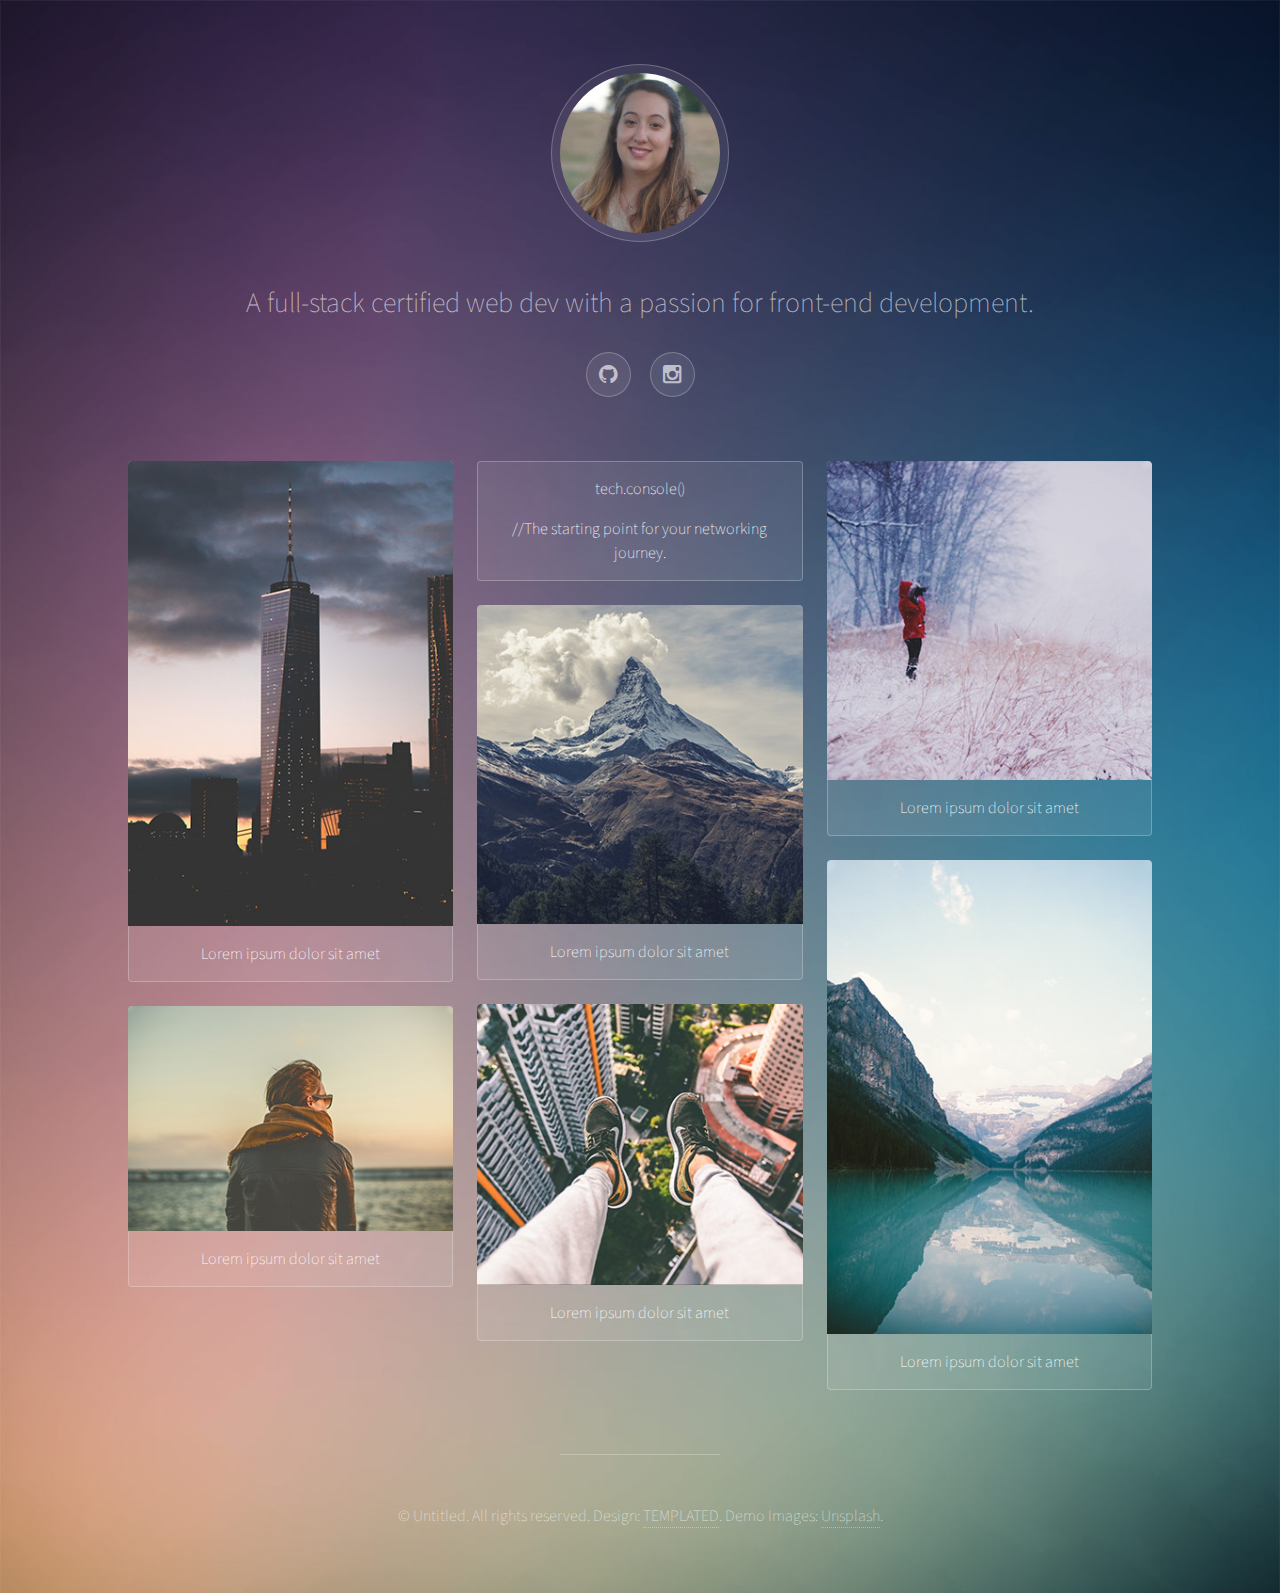
==== commit 29571394: "linkedin link" ====
--- a/index.html
+++ b/index.html
@@ -18,8 +18,8 @@
 
 				<!-- Header -->
 					<header id="header">
-						<span class="avatar"><img src="images/avatar.jpg" alt="" /></span>
-						<h1> A full-stack certified web dev with a passion for 	front-end development.</h1>
+						<span class="avatar"><img src="images/avatar.jpg" href="https://www.linkedin.com/in/jessica-steren-b559a330" alt="" /></span>
+						<h1> A full-stack certified web dev with a passion for front-end development.</h1>
 						<ul class="icons">
 							<li><a href="https://github.com/fitharwe" class="icon style2 fa-github"><span class="label">GitHub</span></a></li>
 							<li><a href="https://www.instagram.com/msjessica_elizabeth	/" class="icon style2 fa-instagram"><span class="label">Instagram</span></a></li>
@@ -43,7 +43,7 @@
 								</div>
 								<div>
 									<a href="images/fulls/03.jpg">
-										<img src="images/thumbs/03.jpg" ,alt="" />
+										<img src="images/thumbs/03.jpg" alt="" />
 										<h3>tech.console()</h3> 
 										<h3>//The starting point for your networking journey.</h3>
 									</a>
